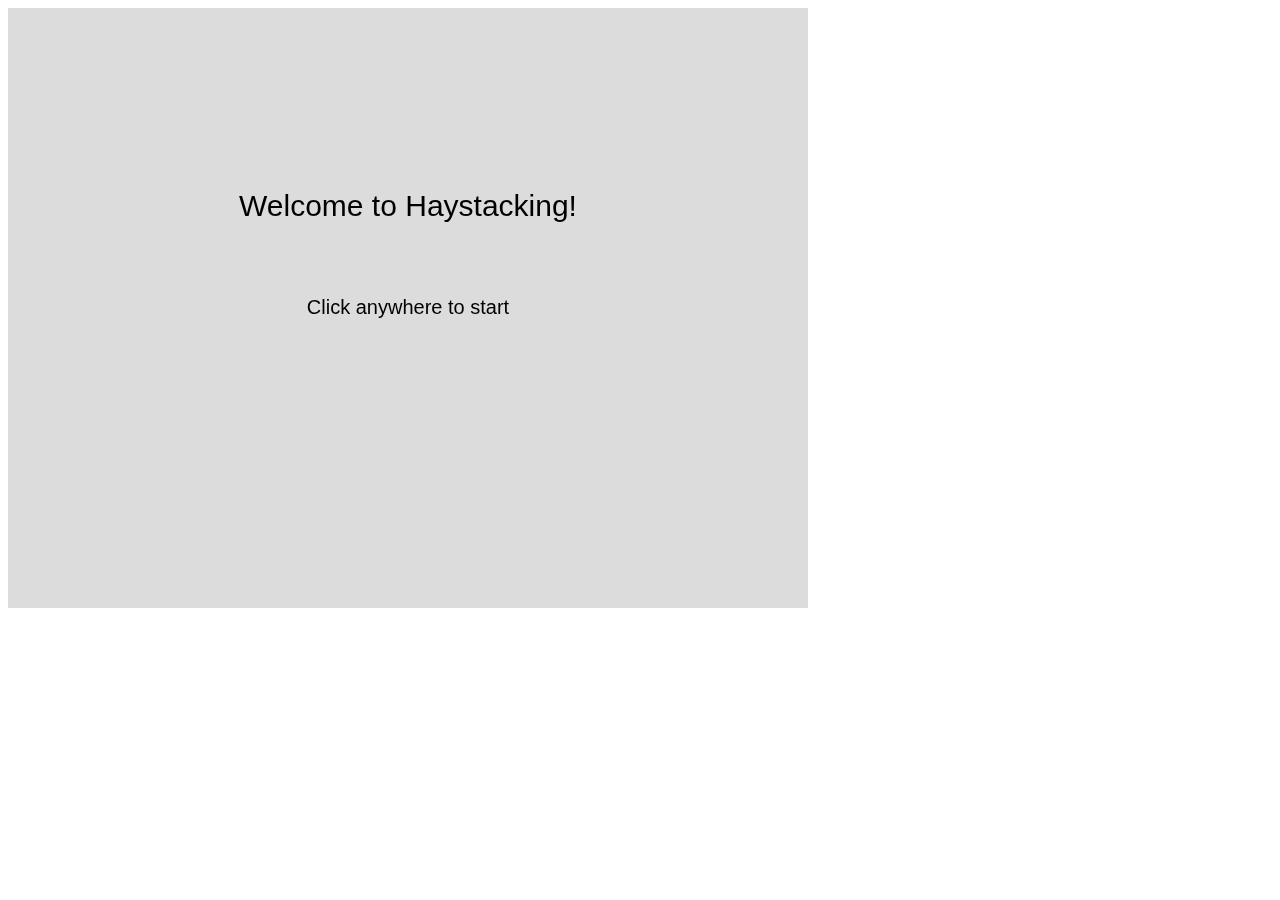
==== docs/index.html @ 831f75c3 "removed GameScreen.js" ====
<!DOCTYPE html>
<html lang="en">
  <head>
      <meta charset="UTF-8">
      <meta name="viewport" content="width=device-width, initial-scale=1.0">
      <title>Grass Catching Game</title>
      
      <script src="libraries/p5.min.js"></script>
      <script src="libraries/p5.sound.min.js"></script>     
  </head>
  <body>
    <script src="Player.js"></script>
    <script src="Grass.js"></script>
    <script src="Basket.js"></script>
    <script src="Flash.js"></script>
    
    <script src="Screen.js"></script>  <!-- load parent class first -->

    <script src="HomeScreen.js"></script>
    <script src="MenuScreen.js"></script>

    <script src="SingleHelpScreen.js"></script>
    <script src="CoopHelpScreen.js"></script>
    <script src="PvpHelpScreen.js"></script>

    <script src="Single.js"></script>
    <script src="Pvp.js"></script>
    <script src="Coop.js"></script>
   
    <script src="PauseScreen.js"></script>
    <script src="LevelSuccessScreen.js"></script>
    <script src="GameOverScreen.js"></script>
    <script src="PvpLevelUpScreen.js"></script>

    <script src="ScreenManager.js"></script> <!--load it last as it manages all the screens-->

    <script src="sketch.js"></script>
  </body>
</html>
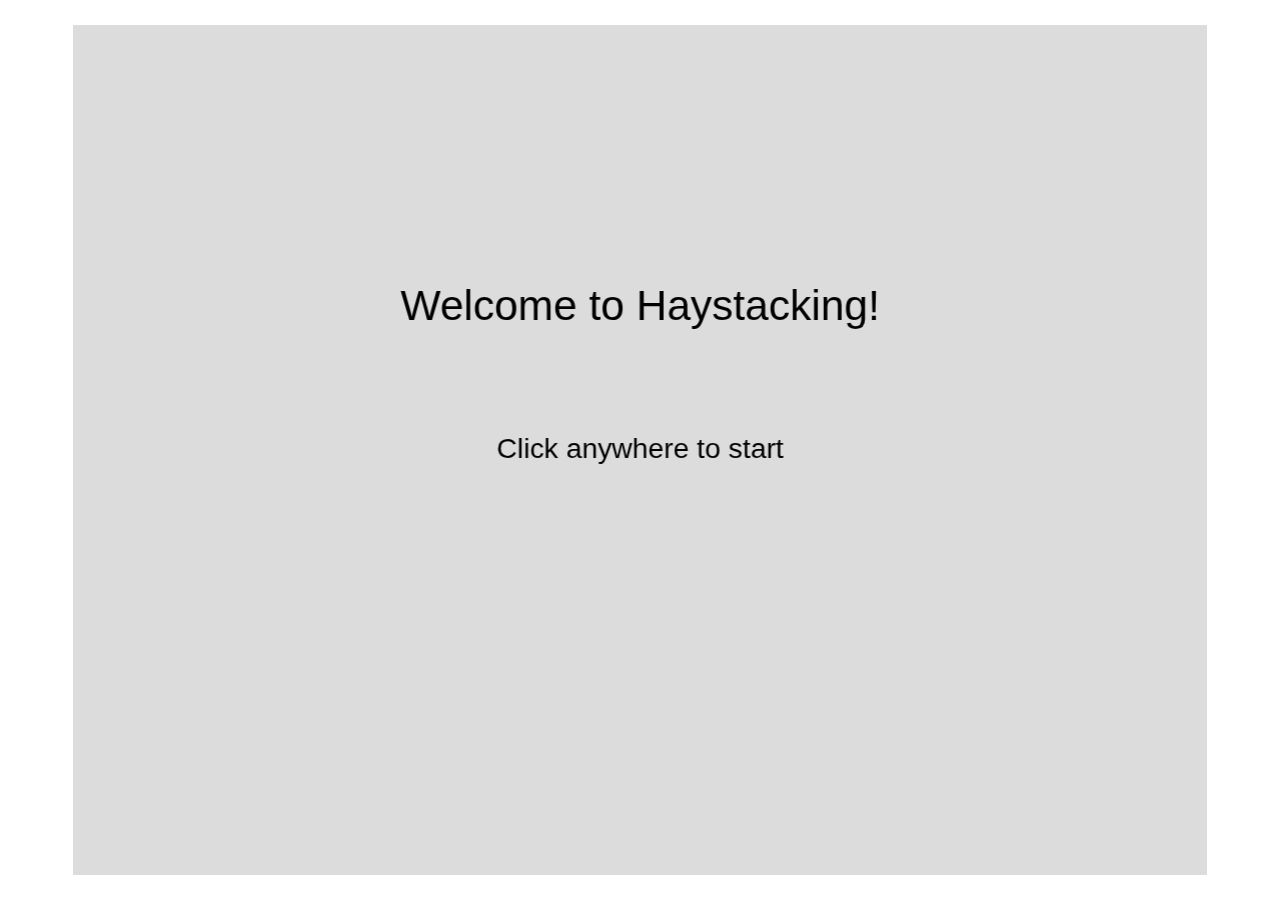
==== commit 0976b158: "added page resize" ====
--- a/docs/index.html
+++ b/docs/index.html
@@ -14,6 +14,7 @@
     <script src="Basket.js"></script>
     <script src="Flash.js"></script>
     
+    <script src="Page.js"></script>
     <script src="Screen.js"></script>  <!-- load parent class first -->
 
     <script src="HomeScreen.js"></script>
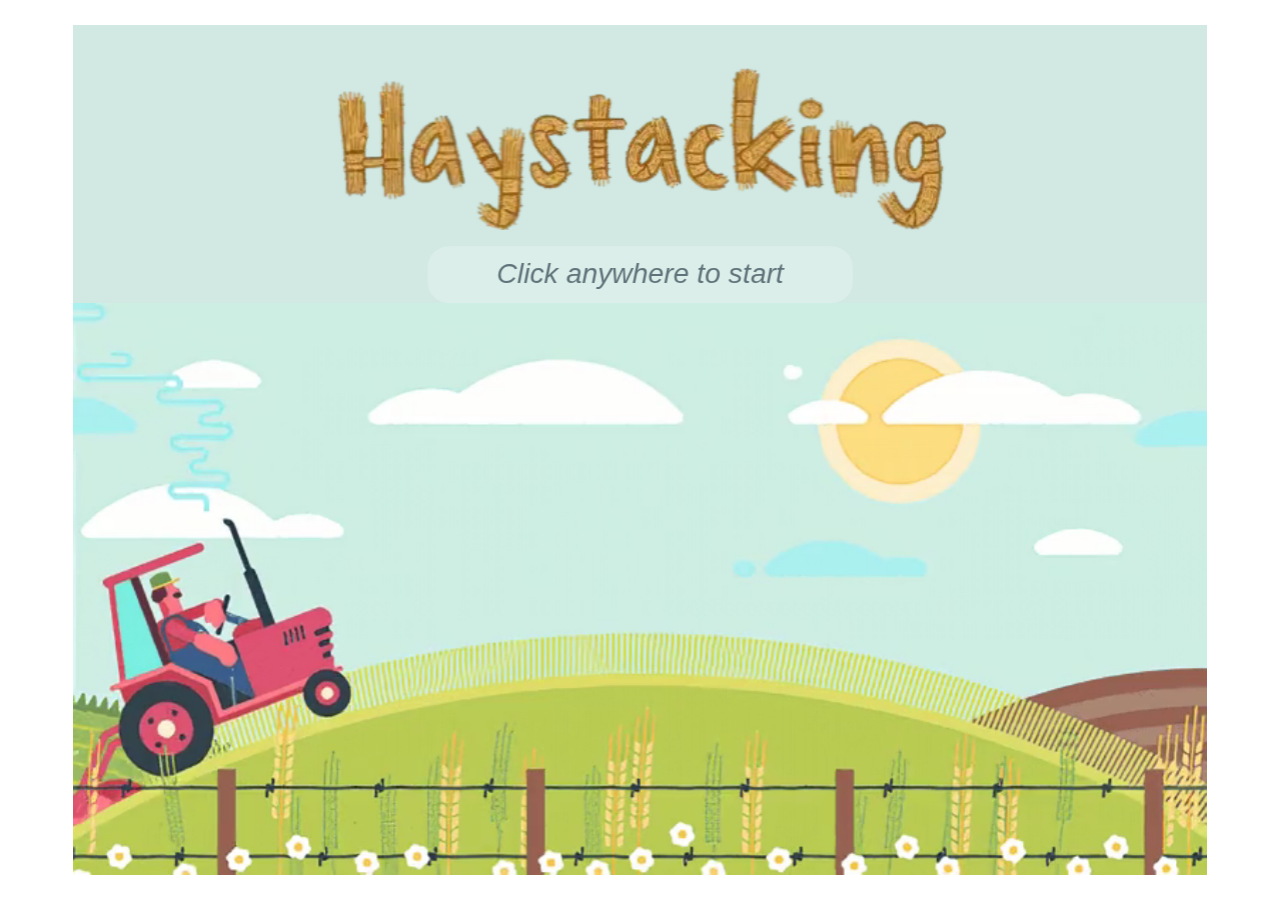
==== commit 814b3df8: "change web title to Haystacking" ====
--- a/docs/index.html
+++ b/docs/index.html
@@ -3,7 +3,7 @@
   <head>
       <meta charset="UTF-8">
       <meta name="viewport" content="width=device-width, initial-scale=1.0">
-      <title>Grass Catching Game</title>
+      <title>Haystacking</title>
       
       <script src="libraries/p5.min.js"></script>
       <script src="libraries/p5.sound.min.js"></script>     
@@ -20,6 +20,7 @@
     <script src="HomeScreen.js"></script>
     <script src="MenuScreen.js"></script>
 
+    <script src="StepByStepHelpScreen.js"></script>
     <script src="SingleHelpScreen.js"></script>
     <script src="CoopHelpScreen.js"></script>
     <script src="PvpHelpScreen.js"></script>
@@ -32,6 +33,7 @@
     <script src="LevelSuccessScreen.js"></script>
     <script src="GameOverScreen.js"></script>
     <script src="PvpLevelUpScreen.js"></script>
+    <script src="TargetScoreScreen.js"></script>
 
     <script src="ScreenManager.js"></script> <!--load it last as it manages all the screens-->
 
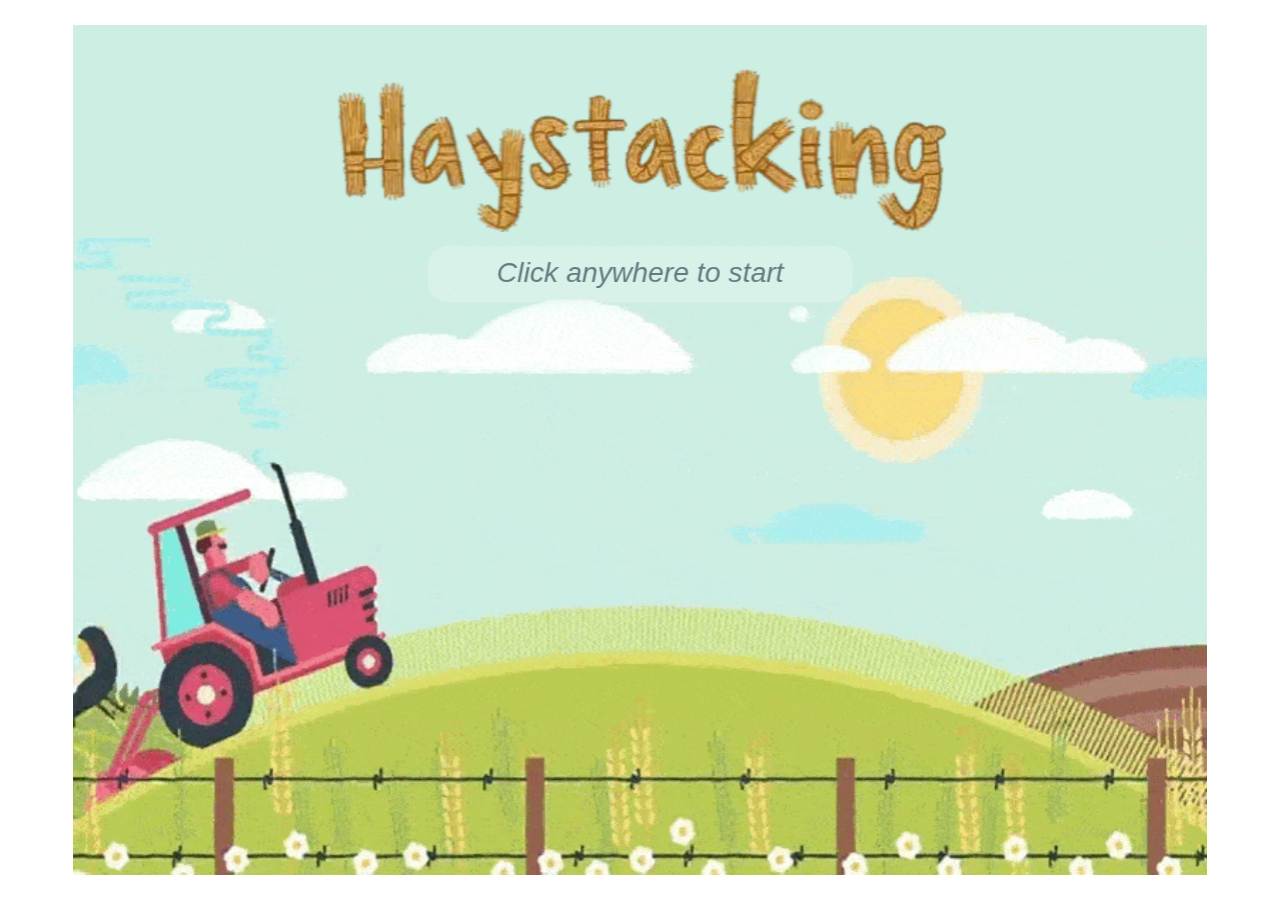
==== commit 9df12bd9: "moved all level related variables to Level" ====
--- a/docs/index.html
+++ b/docs/index.html
@@ -1,42 +1,46 @@
 <!DOCTYPE html>
 <html lang="en">
-  <head>
-      <meta charset="UTF-8">
-      <meta name="viewport" content="width=device-width, initial-scale=1.0">
-      <title>Haystacking</title>
-      
-      <script src="libraries/p5.min.js"></script>
-      <script src="libraries/p5.sound.min.js"></script>     
-  </head>
-  <body>
-    <script src="Player.js"></script>
-    <script src="Grass.js"></script>
-    <script src="Basket.js"></script>
-    <script src="Flash.js"></script>
-    
-    <script src="Page.js"></script>
-    <script src="Screen.js"></script>  <!-- load parent class first -->
 
-    <script src="HomeScreen.js"></script>
-    <script src="MenuScreen.js"></script>
+<head>
+  <meta charset="UTF-8">
+  <meta name="viewport" content="width=device-width, initial-scale=1.0">
+  <title>Haystacking</title>
 
-    <script src="StepByStepHelpScreen.js"></script>
-    <script src="SingleHelpScreen.js"></script>
-    <script src="CoopHelpScreen.js"></script>
-    <script src="PvpHelpScreen.js"></script>
+  <script src="libraries/p5.min.js"></script>
+  <script src="libraries/p5.sound.min.js"></script>
+</head>
 
-    <script src="Single.js"></script>
-    <script src="Pvp.js"></script>
-    <script src="Coop.js"></script>
-   
-    <script src="PauseScreen.js"></script>
-    <script src="LevelSuccessScreen.js"></script>
-    <script src="GameOverScreen.js"></script>
-    <script src="PvpLevelUpScreen.js"></script>
-    <script src="TargetScoreScreen.js"></script>
+<body>
+  <script src="Player.js"></script>
+  <script src="Grass.js"></script>
+  <script src="Basket.js"></script>
+  <script src="Flash.js"></script>
+  <script src="Level.js"></script>
 
-    <script src="ScreenManager.js"></script> <!--load it last as it manages all the screens-->
+  <script src="Page.js"></script>
+  <script src="Screen.js"></script> <!-- load parent class first -->
 
-    <script src="sketch.js"></script>
-  </body>
-</html>
+  <script src="HomeScreen.js"></script>
+  <script src="MenuScreen.js"></script>
+
+  <script src="StepByStepHelpScreen.js"></script>
+  <script src="SingleHelpScreen.js"></script>
+  <script src="CoopHelpScreen.js"></script>
+  <script src="PvpHelpScreen.js"></script>
+
+  <script src="Single.js"></script>
+  <script src="Pvp.js"></script>
+  <script src="Coop.js"></script>
+
+  <script src="PauseScreen.js"></script>
+  <script src="LevelSuccessScreen.js"></script>
+  <script src="GameOverScreen.js"></script>
+  <script src="PvpLevelUpScreen.js"></script>
+  <script src="TargetScoreScreen.js"></script>
+
+  <script src="ScreenManager.js"></script> <!--load it last as it manages all the screens-->
+
+  <script src="sketch.js"></script>
+</body>
+
+</html>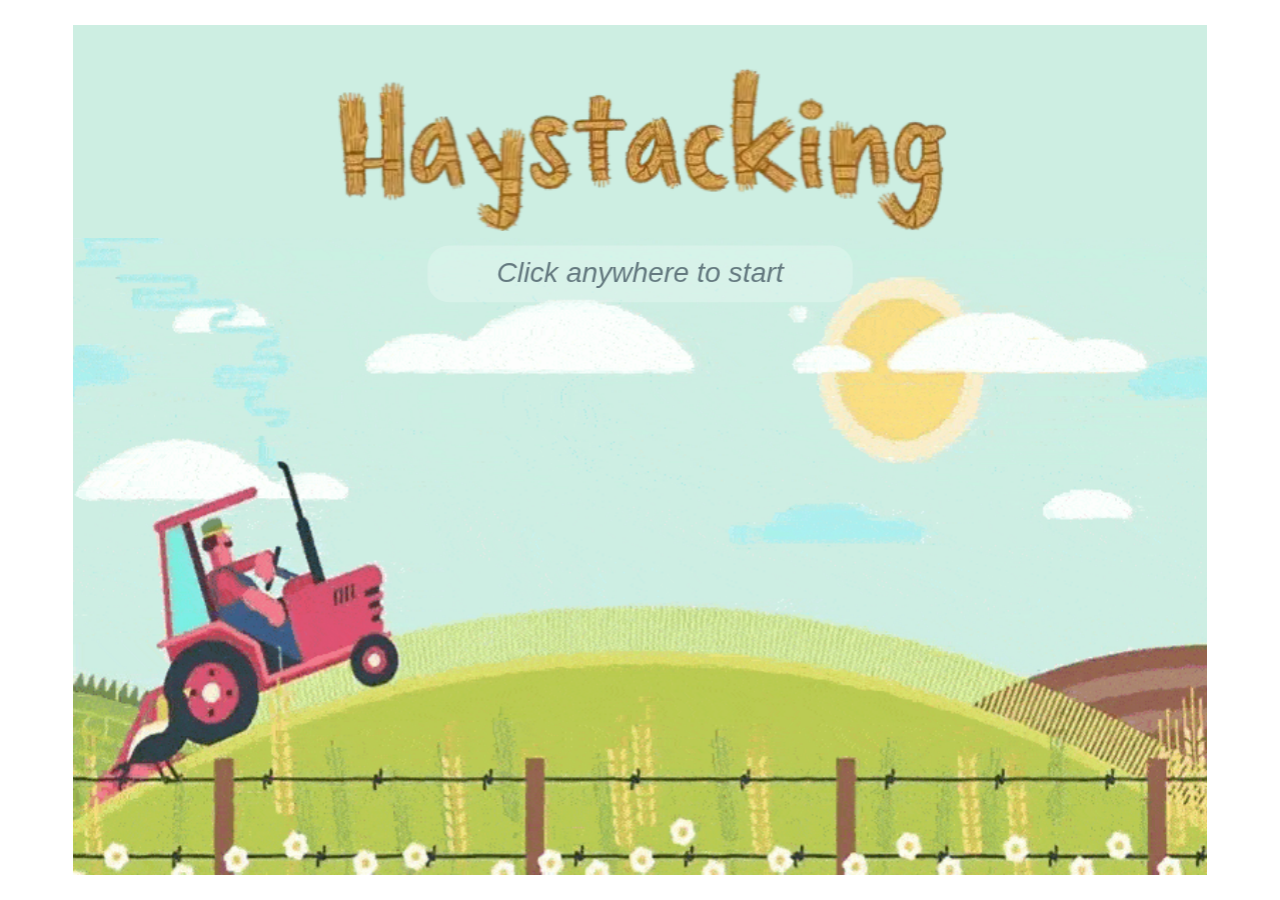
==== commit d3b360ff: "added shovel for single" ====
--- a/docs/index.html
+++ b/docs/index.html
@@ -16,7 +16,7 @@
   <script src="Basket.js"></script>
   <script src="Flash.js"></script>
   <script src="Level.js"></script>
-
+  <script src="Shovel.js"></script>
   <script src="Page.js"></script>
   <script src="Screen.js"></script> <!-- load parent class first -->
 
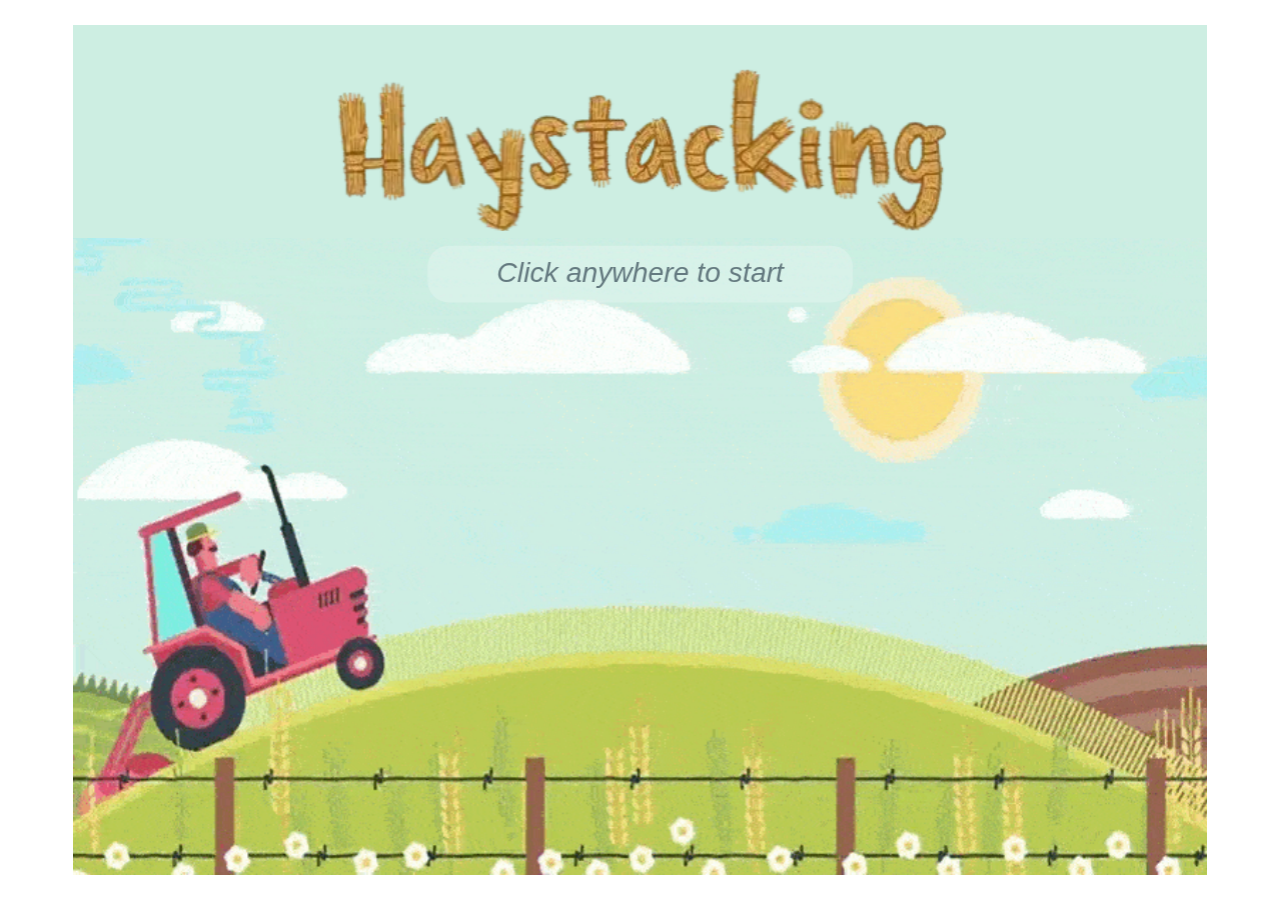
==== commit 75f6c5dd: "added perfect stack effect to single" ====
--- a/docs/index.html
+++ b/docs/index.html
@@ -17,6 +17,7 @@
   <script src="Flash.js"></script>
   <script src="Level.js"></script>
   <script src="Shovel.js"></script>
+  <script src="Particle.js"></script>
   <script src="Page.js"></script>
   <script src="Screen.js"></script> <!-- load parent class first -->
 
